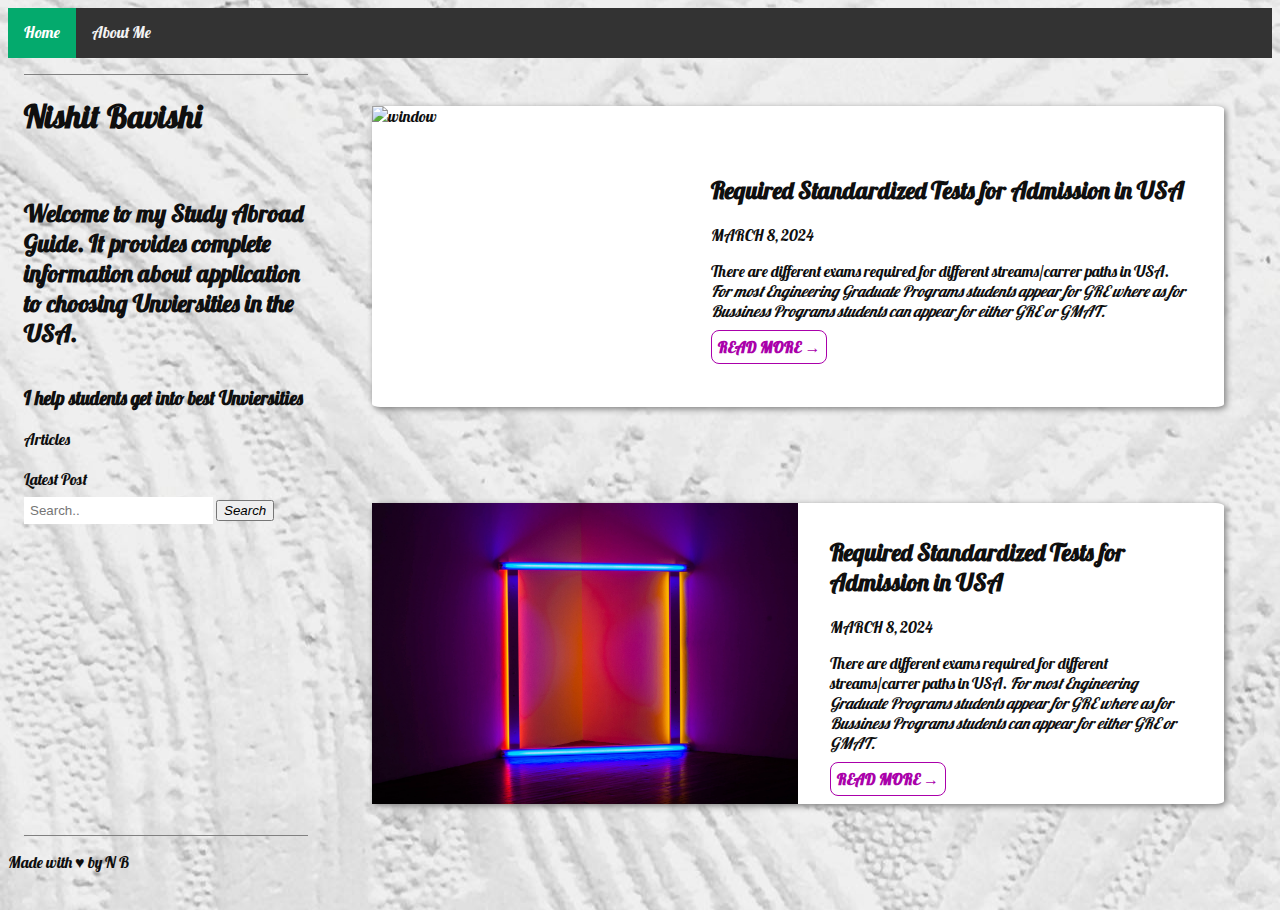
==== project_rubric/index.html @ 02a9a78e "Project Rubric UDacity" ====
<!DOCTYPE html>
<html>
    <head>
        <title>Personal Blog Post </title>
        <meta name="description" content="Project Rubric Landing Page" />
        <meta name="author" content="NB" />
        <!-- Required meta tags -->
        <meta charset="utf-8" />
        <metaname="viewport" content="width=device-width, initial-scale=1, shrink-to-fit=no"/>
        <!-- CSS -->
        <!-- Google Fonts -->
        <link
      rel="stylesheet"
      href="https://fonts.googleapis.com/css?family=Lobster%7CRaleway:300"
    />
        <!-- Custom styles for this page -->
        <link rel="stylesheet" href="static/CSS/style.css" />

    </head>
    <body>
        <div class="container">
            <div class="topnav">
                <a class="active" href="#">Home</a>
                <a href="static/html/blog-post.html">About Me</a>
            </div>
            <div class="sidebar">
                <h1 class="header-title">Nishit Bavishi</h1><br>
                <h2 class="header-subtitle">Welcome to my Study Abroad Guide. It provides complete information about application to choosing Unviersities in the USA. </h2>
                <h3 class="header-subtitle">I help students get into best Unviersities </h3>
                <a href="#">Articles</a><br>
                <a href="static/html/blog-post.html">Latest Post</a>
                <div class="search-container">
                    <form action="#">
                        <input type="text" placeholder="Search.." name="search">
                        <button type="submit"><i class="fa fa-search">Search</i></button>
                    </form>
                </div>
            </div>
            <div class="content" id="main">
                <div class="blog-card" id="blog-card-1">
                    <img src="static/img/corgi.jpg" alt="window" class="blog-card-img">
                    <div class="blog-card-text">
                        <h2 class="blog-title">Required Standardized Tests for Admission in USA</h2>
                        <h4 class="blog-date">March 8, 2024</h4>
                        <p>There are different exams required for different streams/carrer paths in USA. <em>For most Engineering Graduate Programs students appear for GRE where as for Bussiness Programs students can appear for either GRE or GMAT.</em></p>
                        <a href="#" class="button">Read more &rarr;</a>
                    </div>
                </div>
                <div class="blog-card" id="blog-card-2">
                    <img src="static/img/neon.jpg" alt="neon lights" class="blog-card-img">
                    <div class="blog-card-text">
                        <h2 class="blog-title">Required Standardized Tests for Admission in USA</h2>
                        <h4 class="blog-date">March 8, 2024</h4>
                        <p>There are different exams required for different streams/carrer paths in USA. <em>For most Engineering Graduate Programs students appear for GRE where as for Bussiness Programs students can appear for either GRE or GMAT.</em></p>
                        <a href="#" class="button">Read more &rarr;</a>
                    </div>
                </div>

            </div>
            <footer>
                Made with <span class="heart">♥</span> by N B
            </footer>
        </div>
    </body>
</html>
---- project_rubric/static/CSS/style.css ----
@import url("blog-post.css");
@import url("font-style.css");
@import url("font-size.css");

/* Mobile first */
body {
    background-image: url("../img/pexels-henry-&-co-1939485.jpg");
    background-position: center; /* Center the image */
    background-repeat: no-repeat;
    color: #0f0f0f;
    }


a {
        text-decoration: none;
        color: #0f0f0f;

}
a.active, a:hover{
        text-decoration: underline;
        color: #a0a;
}

.container {
        display: grid;
    grid-template-columns: 50% 50%;
    grid-template-rows: 100px 450px 1fr 50px;
    grid-template-areas:
    "hd hd"
    "nav nav"
    "main main"
    "ft ft";
    justify-content: center;

    }



.topnav {
        background-color: #333;
        display: flex;
        flex-direction: column;
        text-align: center;
        grid-area:hd;

      }

.topnav a {
    color: #f2f2f2;

    padding: 14px 16px;
    text-decoration: none;

      }
.topnav a:hover {
        background-color: #ddd;
        color: black;
    }

.topnav a.active {
        background-color: #04AA6D;
        color: white;
      }

.sidebar {
    grid-area: nav;
    display: flex;
    flex-direction: column;
    border-top: 1px solid grey;
    border-bottom: 1px solid grey;
    margin: 1rem;

}


.sidebar input[type=text] {
    padding: 6px;
    margin-top: 8px;
    border: none;
  }

.sidebar.search-container button {
    align-content: stretch;
    padding: 6px 10px;
    margin-top: 8px;
    margin-right: 16px;
    background: #ddd;
    border: none;
    cursor: pointer;
  }

  .sidebar.search-container button:hover {
    background: #ccc;
  }

#main {
    grid-area: main;
    display: grid;
    grid-template-columns: 1fr;
    grid-template-rows: min-content min-content;
    grid-template-areas:
    "post-top"
    "post-middle";
}

#blog-card-1 {
    grid-area: post-top;
}

#blog-card-2 {
    grid-area: post-middle;
}

.blog-card-img {
    object-fit: contain;
    width:100%;
}

.blog-card {
    display: flex;
    flex-direction: column;
    align-items: center;
    margin: 1rem;
    box-shadow: 2px 2px 6px grey;
    background: white;
    border-radius: 1%;
    max-width: 90%;
}

.blog-card-text {
    padding: 1rem;
}

.blog-card:hover {
    box-shadow: 2px 2px 6px 2px grey;
}

/* button styles  */
.button {
    padding: 6px;
    font-weight: bold;
    text-transform: uppercase;
    cursor: pointer;
    color: #a0a;
    border: 1px solid #a0a;
    border-radius: 8px;
}

.btn-active, .button:hover {
    box-shadow: 2px 2px 2px #66d7d1;
    text-decoration: none;
}



.footer{
        grid-area: ft;
        text-align: center;
      }

  /* If Screen Is Wide Enough */
  @media(min-width: 900px) {
    .container {
        grid-template-columns: repeat(8, 1fr);
        grid-template-rows: 50px 1fr 50px;
        grid-template-areas:
            "hd hd hd hd hd hd hd hd"
            "nav nav main main main main main main "
            "ft ft ft ft ft ft ft ft";
    }
    .topnav {
        display: flex;
        flex-direction: row;
        text-align: center;
        height: auto;
        width:auto;

      }
      #main {
        grid-template-rows: 50% 50%;
    }
      .blog-card {
        flex-direction: row;
        margin: 3rem;
        padding: 0;
    }

    .blog-card-text {
        padding: 2rem;
    }

    .blog-card-img {
        max-width: 50%;
        height: 100%;
        object-fit: cover;

    }
}
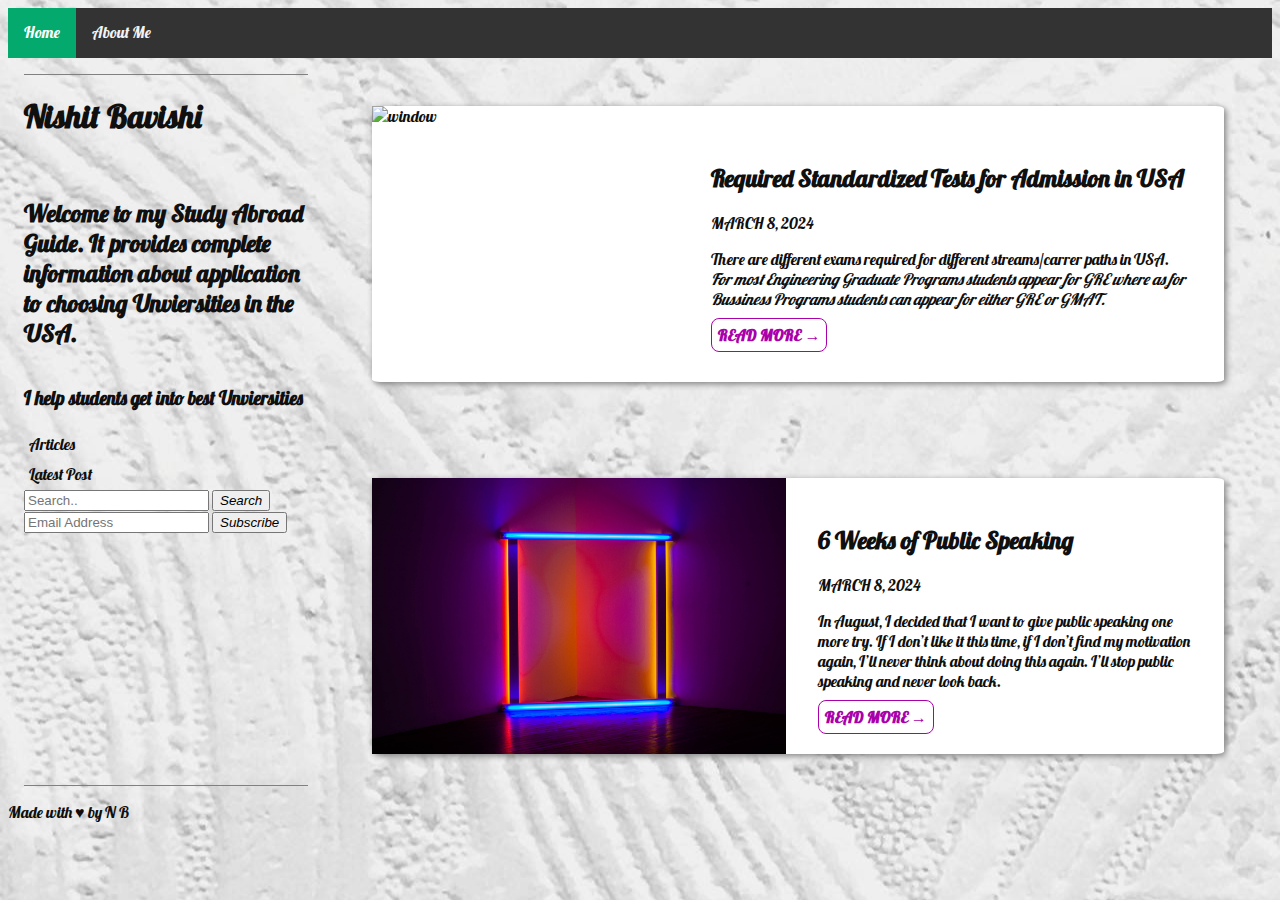
==== commit c6dc4d07: "Personal Blog Minor Fixes" ====
--- a/project_rubric/index.html
+++ b/project_rubric/index.html
@@ -27,12 +27,18 @@
                 <h1 class="header-title">Nishit Bavishi</h1><br>
                 <h2 class="header-subtitle">Welcome to my Study Abroad Guide. It provides complete information about application to choosing Unviersities in the USA. </h2>
                 <h3 class="header-subtitle">I help students get into best Unviersities </h3>
-                <a href="#">Articles</a><br>
+                <a href="#">Articles</a>
                 <a href="static/html/blog-post.html">Latest Post</a>
                 <div class="search-container">
                     <form action="#">
                         <input type="text" placeholder="Search.." name="search">
                         <button type="submit"><i class="fa fa-search">Search</i></button>
+                    </form>
+                </div>
+                <div class="subscribe-container">
+                    <form action="#">
+                        <input type="email" placeholder="Email Address" name="email">
+                        <button type="submit"><i class="fa fa-subscribe">Subscribe</i></button>
                     </form>
                 </div>
             </div>
@@ -49,9 +55,9 @@
                 <div class="blog-card" id="blog-card-2">
                     <img src="static/img/neon.jpg" alt="neon lights" class="blog-card-img">
                     <div class="blog-card-text">
-                        <h2 class="blog-title">Required Standardized Tests for Admission in USA</h2>
+                        <h2 class="blog-title">6 Weeks of Public Speaking</h2>
                         <h4 class="blog-date">March 8, 2024</h4>
-                        <p>There are different exams required for different streams/carrer paths in USA. <em>For most Engineering Graduate Programs students appear for GRE where as for Bussiness Programs students can appear for either GRE or GMAT.</em></p>
+                        <p>In August, I decided that I want to give public speaking one more try. If I don’t like it this time, if I don’t find my motivation again, I’ll never think about doing this again. I’ll stop public speaking and never look back.</p>
                         <a href="#" class="button">Read more &rarr;</a>
                     </div>
                 </div>
--- a/project_rubric/static/CSS/style.css
+++ b/project_rubric/static/CSS/style.css
@@ -72,14 +72,17 @@
 
 }
 
-
-.sidebar input[type=text] {
+.sidebar a {
+    padding: 5px;
+}
+
+.sidebar input[type=text] input[type=email] {
     padding: 6px;
     margin-top: 8px;
     border: none;
   }
 
-.sidebar.search-container button {
+.sidebar.search-container .subscribe-container button {
     align-content: stretch;
     padding: 6px 10px;
     margin-top: 8px;
@@ -89,7 +92,7 @@
     cursor: pointer;
   }
 
-  .sidebar.search-container button:hover {
+  .sidebar.search-container .subscribe-container button:hover {
     background: #ccc;
   }
 
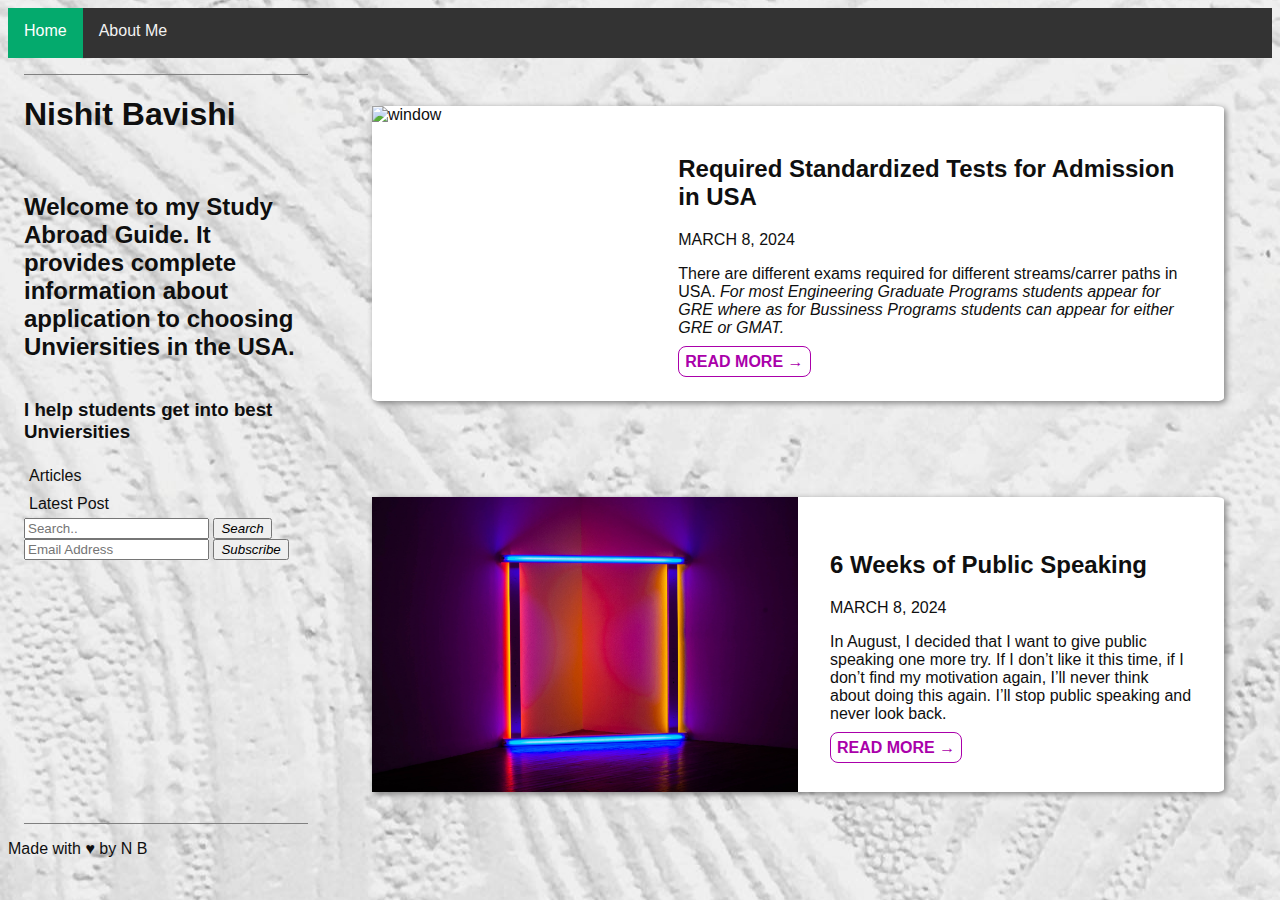
==== commit f5eb4b20: "Updating Font" ====
--- a/project_rubric/index.html
+++ b/project_rubric/index.html
@@ -11,7 +11,7 @@
         <!-- Google Fonts -->
         <link
       rel="stylesheet"
-      href="https://fonts.googleapis.com/css?family=Lobster%7CRaleway:300"
+      href="https://fonts.google.com/specimen/Montserrat"
     />
         <!-- Custom styles for this page -->
         <link rel="stylesheet" href="static/CSS/style.css" />
@@ -53,7 +53,7 @@
                     </div>
                 </div>
                 <div class="blog-card" id="blog-card-2">
-                    <img src="static/img/neon.jpg" alt="neon lights" class="blog-card-img">
+                    <img src="static/img/lights.jpg" alt="neon lights" class="blog-card-img">
                     <div class="blog-card-text">
                         <h2 class="blog-title">6 Weeks of Public Speaking</h2>
                         <h4 class="blog-date">March 8, 2024</h4>
